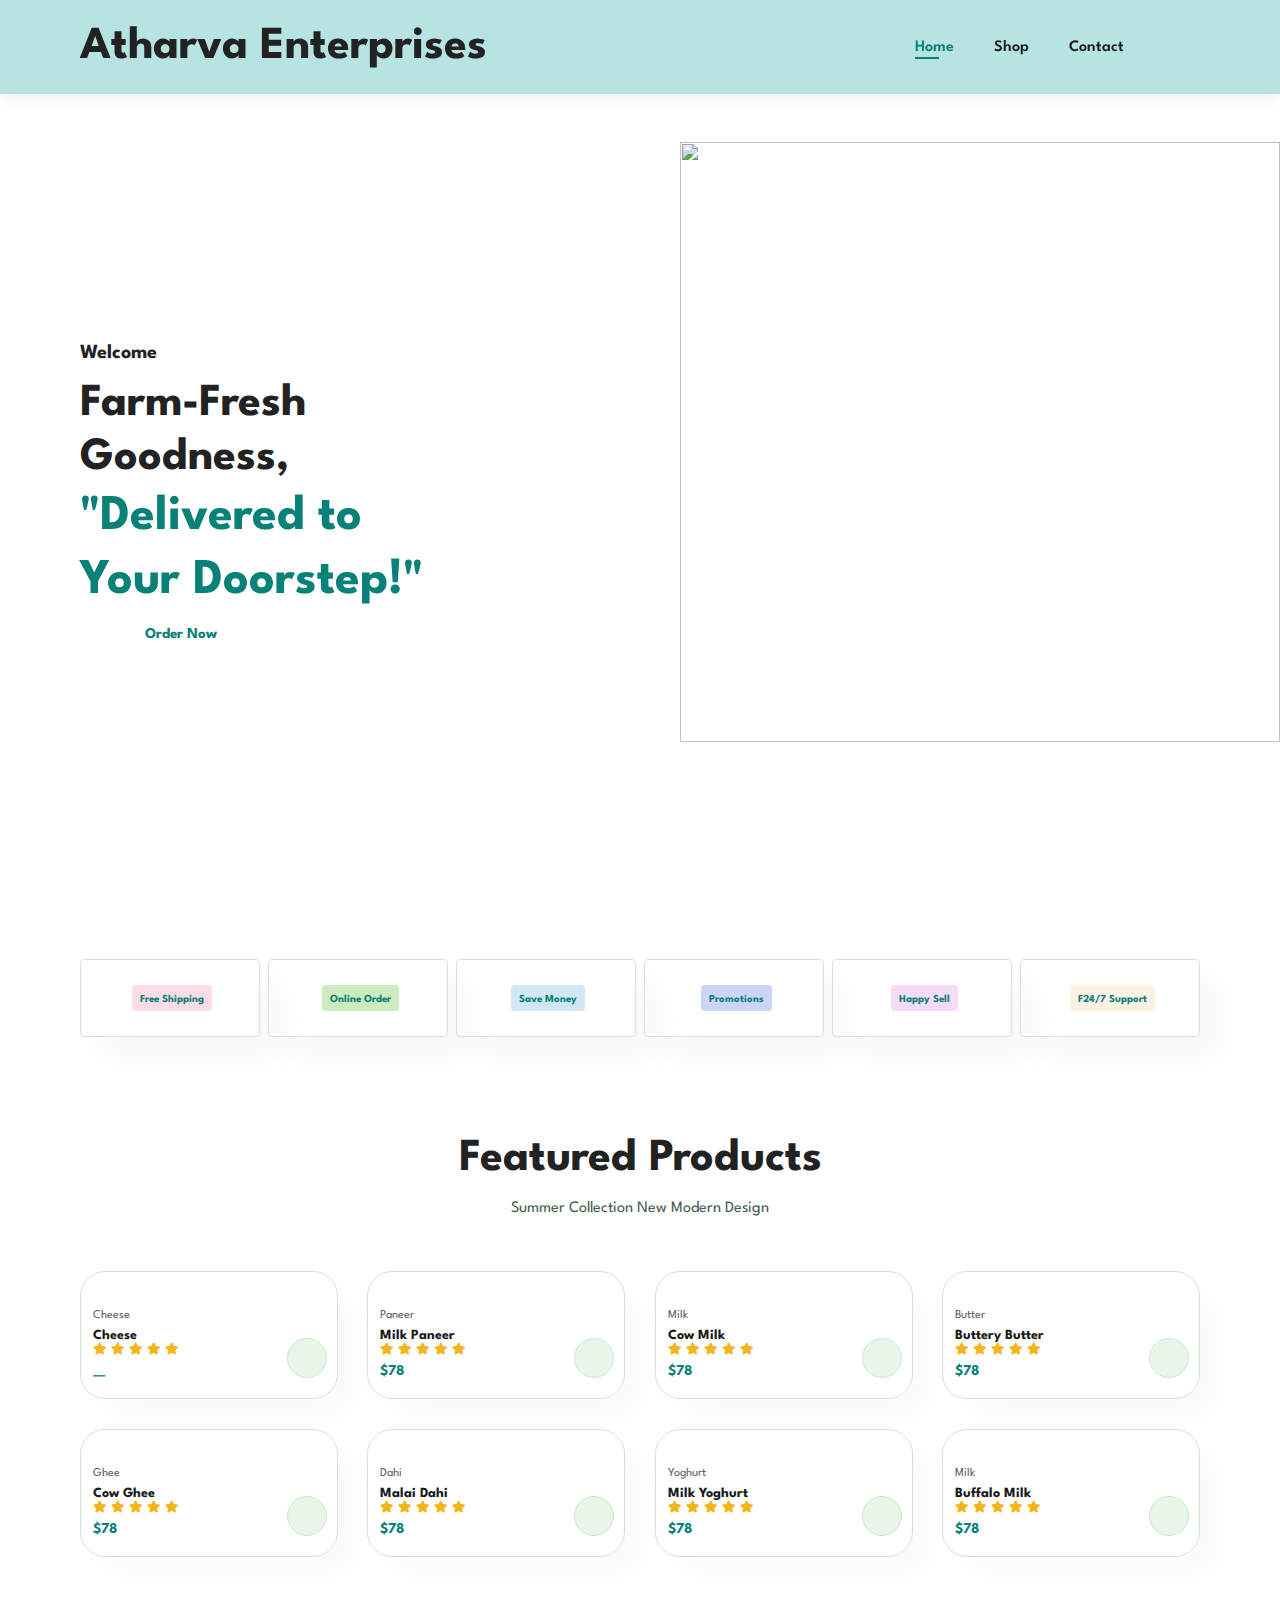
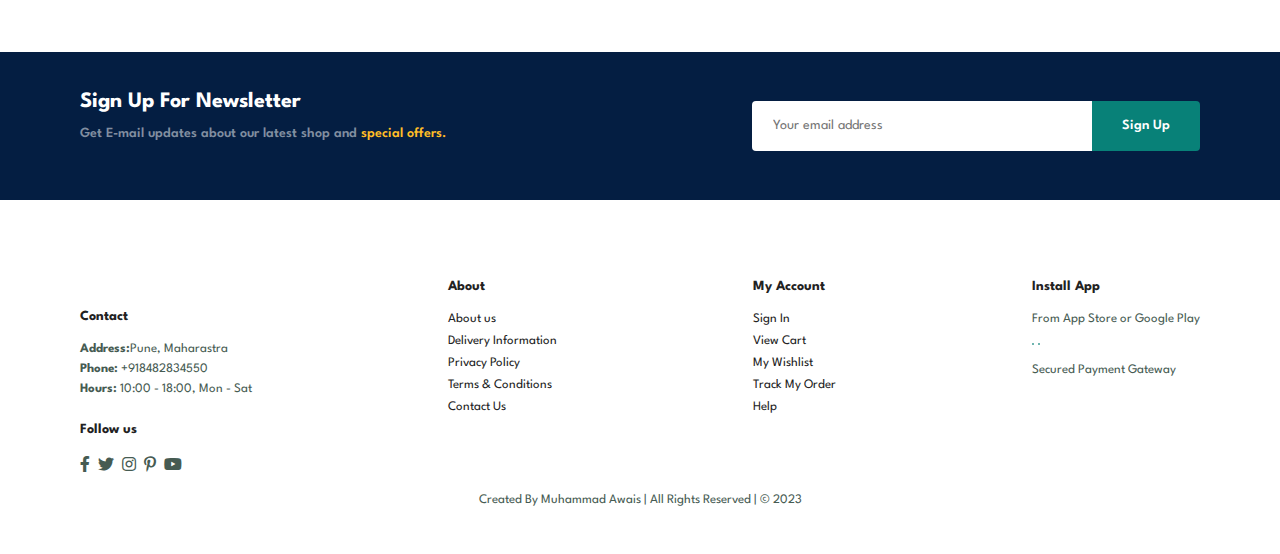
==== index.html @ 52afdf2f "Add files via upload" ====
<!DOCTYPE html>
<html lang="en">
<head>
    <meta charset="UTF-8">
    <meta http-equiv="X-UA-Compatible" content="IE=edge">
    <meta name="viewport" content="width=device-width, initial-scale=1.0">
    <title>e-commerce website</title>

    <!-- font-awesome cdn link -->
    <link rel="stylesheet" href="https://pro.fontawesome.com/releases/v5.10.0/css/all.css"/>

    <!-- custom css file link -->
    <link rel="stylesheet" href="style.css">

</head>
<body>
    
    <section id="header">
        <!-- <a href="#"><img src="images/logo.png" class="logo" alt=""></a> -->
        <h2>Atharva Enterprises</h2>
        <div>
            <ul id="navbar">
                <li><a class="active" href="index.html">Home</a></li>
                <li><a href="shop.html">Shop</a></li>
                <!-- <li><a href="blog.html">Blog</a></li>
                <li><a href="about.html">About</a></li> -->
                <li><a href="contact.html">Contact</a></li>
                <li id="lg-bag"><a href="cart.html"><i class="far fa-shopping-bag"></i></a></li>
                <a href="#" id="close"><i class="far fa-times"></i></a>
            </ul>
        </div>
        <div id="mobile">
            <a href="cart.html"><i class="far fa-shopping-bag"></i></a>
            <i id="bar" class="fas fa-outdent"></i>
        </div>
    </section>

    <section id="hero">
        <div class="hero-content">
            <h4>Welcome</h4>
            <h2>Farm-Fresh Goodness,</h2>
            <h1>"Delivered to Your Doorstep!"</h1>
            <!-- <p>Save more with coupons & up to 70% off!</p> -->
            <a href="contact.html">
                <button>Order Now</button>
            </a>
        </div>
        <div class="hero-image">
            <img src="images/products/cow-sticker2.png" alt="">
        </div>

    </section>

    <section id="feature" class="section-p1">
        <div class="fe-box">
            <img src="images/features/f1.png" alt="">
            <h6>Free Shipping</h6>
        </div>
        <div class="fe-box">
            <img src="images/features/f2.png" alt="">
            <h6>Online Order</h6>
        </div>
        <div class="fe-box">
            <img src="images/features/f3.png" alt="">
            <h6>Save Money</h6>
        </div>
        <div class="fe-box">
            <img src="images/features/f4.png" alt="">
            <h6>Promotions</h6>
        </div>
        <div class="fe-box">
            <img src="images/features/f5.png" alt="">
            <h6>Happy Sell</h6>
        </div>
        <div class="fe-box">
            <img src="images/features/f6.png" alt="">
            <h6>F24/7 Support</h6>
        </div>
    </section>

    <section id="product1" class="section-p1">
        <h2>Featured Products</h2>
        <p>Summer Collection New Modern Design</p>
        <div class="pro-container">
            <div class="pro">
                <img src="images/products/chees3.jpg" alt="">
                <div class="des">
                    <span>Cheese</span>
                    <h5>Cheese</h5>
                    <div class="star">
                        <i class="fas fa-star"></i>
                        <i class="fas fa-star"></i>
                        <i class="fas fa-star"></i>
                        <i class="fas fa-star"></i>
                        <i class="fas fa-star"></i>
                    </div>
                    <h4>__</h4>
                </div>
                <a href="#"><i class="fas fa-shopping-cart cart"></i></a>
            </div>
            <div class="pro">
                <img src="images/products/panner.jpg" alt="">
                <div class="des">
                    <span>Paneer</span>
                    <h5>Milk Paneer</h5>
                    <div class="star">
                        <i class="fas fa-star"></i>
                        <i class="fas fa-star"></i>
                        <i class="fas fa-star"></i>
                        <i class="fas fa-star"></i>
                        <i class="fas fa-star"></i>
                    </div>
                    <h4>$78</h4>
                </div>
                <a href="#"><i class="fas fa-shopping-cart cart"></i></a>
            </div>
            <div class="pro">
                <img src="images/products/milk-1.jpg" alt="">
                <div class="des">
                    <span>Milk</span>
                    <h5>Cow Milk</h5>
                    <div class="star">
                        <i class="fas fa-star"></i>
                        <i class="fas fa-star"></i>
                        <i class="fas fa-star"></i>
                        <i class="fas fa-star"></i>
                        <i class="fas fa-star"></i>
                    </div>
                    <h4>$78</h4>
                </div>
                <a href="#"><i class="fas fa-shopping-cart cart"></i></a>
            </div>
            <div class="pro">
                <img src="images/products/butter1.jpg" alt="">
                <div class="des">
                    <span>Butter</span>
                    <h5>Buttery Butter</h5>
                    <div class="star">
                        <i class="fas fa-star"></i>
                        <i class="fas fa-star"></i>
                        <i class="fas fa-star"></i>
                        <i class="fas fa-star"></i>
                        <i class="fas fa-star"></i>
                    </div>
                    <h4>$78</h4>
                </div>
                <a href="#"><i class="fas fa-shopping-cart cart"></i></a>
            </div>
            <div class="pro">
                <img src="images/products/ghee2.jpg" alt="">
                <div class="des">
                    <span>Ghee</span>
                    <h5>Cow Ghee</h5>
                    <div class="star">
                        <i class="fas fa-star"></i>
                        <i class="fas fa-star"></i>
                        <i class="fas fa-star"></i>
                        <i class="fas fa-star"></i>
                        <i class="fas fa-star"></i>
                    </div>
                    <h4>$78</h4>
                </div>
                <a href="#"><i class="fas fa-shopping-cart cart"></i></a>
            </div>
            <div class="pro">
                <img src="images/products/dahi1.jpg" alt="">
                <div class="des">
                    <span>Dahi</span>
                    <h5>Malai Dahi</h5>
                    <div class="star">
                        <i class="fas fa-star"></i>
                        <i class="fas fa-star"></i>
                        <i class="fas fa-star"></i>
                        <i class="fas fa-star"></i>
                        <i class="fas fa-star"></i>
                    </div>
                    <h4>$78</h4>
                </div>
                <a href="#"><i class="fas fa-shopping-cart cart"></i></a>
            </div>
            <div class="pro">
                <img src="images/products/yohurt.jpg" alt="">
                <div class="des">
                    <span>Yoghurt</span>
                    <h5>Milk Yoghurt</h5>
                    <div class="star">
                        <i class="fas fa-star"></i>
                        <i class="fas fa-star"></i>
                        <i class="fas fa-star"></i>
                        <i class="fas fa-star"></i>
                        <i class="fas fa-star"></i>
                    </div>
                    <h4>$78</h4>
                </div>
                <a href="#"><i class="fas fa-shopping-cart cart"></i></a>
            </div>
            <div class="pro">
                <img src="images/products/milk-4.jpg" alt="">
                <div class="des">
                    <span>Milk</span>
                    <h5>Buffalo Milk</h5>
                    <div class="star">
                        <i class="fas fa-star"></i>
                        <i class="fas fa-star"></i>
                        <i class="fas fa-star"></i>
                        <i class="fas fa-star"></i>
                        <i class="fas fa-star"></i>
                    </div>
                    <h4>$78</h4>
                </div>
                <a href="#"><i class="fas fa-shopping-cart cart"></i></a>
            </div>
        </div>
    </section>


    <!-- <section id="product1" class="section-p1">
        <h2>New Arrivals</h2>
        <p>Summer Collection New Modern Design</p>
        <div class="pro-container">
            <div class="pro">
                <img src="images/products/n1.jpg" alt="">
                <div class="des">
                    <span>adidas</span>
                    <h5>Cartoon Astronaut T-Shirts</h5>
                    <div class="star">
                        <i class="fas fa-star"></i>
                        <i class="fas fa-star"></i>
                        <i class="fas fa-star"></i>
                        <i class="fas fa-star"></i>
                        <i class="fas fa-star"></i>
                    </div>
                    <h4>$78</h4>
                </div>
                <a href="#"><i class="fas fa-shopping-cart cart"></i></a>
            </div>
            <div class="pro">
                <img src="images/products/n2.jpg" alt="">
                <div class="des">
                    <span>adidas</span>
                    <h5>Cartoon Astronaut T-Shirts</h5>
                    <div class="star">
                        <i class="fas fa-star"></i>
                        <i class="fas fa-star"></i>
                        <i class="fas fa-star"></i>
                        <i class="fas fa-star"></i>
                        <i class="fas fa-star"></i>
                    </div>
                    <h4>$78</h4>
                </div>
                <a href="#"><i class="fas fa-shopping-cart cart"></i></a>
            </div>
            <div class="pro">
                <img src="images/products/n3.jpg" alt="">
                <div class="des">
                    <span>adidas</span>
                    <h5>Cartoon Astronaut T-Shirts</h5>
                    <div class="star">
                        <i class="fas fa-star"></i>
                        <i class="fas fa-star"></i>
                        <i class="fas fa-star"></i>
                        <i class="fas fa-star"></i>
                        <i class="fas fa-star"></i>
                    </div>
                    <h4>$78</h4>
                </div>
                <a href="#"><i class="fas fa-shopping-cart cart"></i></a>
            </div>
            <div class="pro">
                <img src="images/products/n4.jpg" alt="">
                <div class="des">
                    <span>adidas</span>
                    <h5>Cartoon Astronaut T-Shirts</h5>
                    <div class="star">
                        <i class="fas fa-star"></i>
                        <i class="fas fa-star"></i>
                        <i class="fas fa-star"></i>
                        <i class="fas fa-star"></i>
                        <i class="fas fa-star"></i>
                    </div>
                    <h4>$78</h4>
                </div>
                <a href="#"><i class="fas fa-shopping-cart cart"></i></a>
            </div>
            <div class="pro">
                <img src="images/products/n5.jpg" alt="">
                <div class="des">
                    <span>adidas</span>
                    <h5>Cartoon Astronaut T-Shirts</h5>
                    <div class="star">
                        <i class="fas fa-star"></i>
                        <i class="fas fa-star"></i>
                        <i class="fas fa-star"></i>
                        <i class="fas fa-star"></i>
                        <i class="fas fa-star"></i>
                    </div>
                    <h4>$78</h4>
                </div>
                <a href="#"><i class="fas fa-shopping-cart cart"></i></a>
            </div>
            <div class="pro">
                <img src="images/products/n6.jpg" alt="">
                <div class="des">
                    <span>adidas</span>
                    <h5>Cartoon Astronaut T-Shirts</h5>
                    <div class="star">
                        <i class="fas fa-star"></i>
                        <i class="fas fa-star"></i>
                        <i class="fas fa-star"></i>
                        <i class="fas fa-star"></i>
                        <i class="fas fa-star"></i>
                    </div>
                    <h4>$78</h4>
                </div>
                <a href="#"><i class="fas fa-shopping-cart cart"></i></a>
            </div>
            <div class="pro">
                <img src="images/products/n7.jpg" alt="">
                <div class="des">
                    <span>adidas</span>
                    <h5>Cartoon Astronaut T-Shirts</h5>
                    <div class="star">
                        <i class="fas fa-star"></i>
                        <i class="fas fa-star"></i>
                        <i class="fas fa-star"></i>
                        <i class="fas fa-star"></i>
                        <i class="fas fa-star"></i>
                    </div>
                    <h4>$78</h4>
                </div>
                <a href="#"><i class="fas fa-shopping-cart cart"></i></a>
            </div>
            <div class="pro">
                <img src="images/products/n8.jpg" alt="">
                <div class="des">
                    <span>adidas</span>
                    <h5>Cartoon Astronaut T-Shirts</h5>
                    <div class="star">
                        <i class="fas fa-star"></i>
                        <i class="fas fa-star"></i>
                        <i class="fas fa-star"></i>
                        <i class="fas fa-star"></i>
                        <i class="fas fa-star"></i>
                    </div>
                    <h4>$78</h4>
                </div>
                <a href="#"><i class="fas fa-shopping-cart cart"></i></a>
            </div>
        </div>
    </section> -->

    <!-- <section id="sm-banner" class="section-p1">
        <div class="banner-box">
            <h4>crazy deals</h4>
            <h2>buy 1 get 1 free</h2>
            <span>The best classic dress is on sale at cara</span>
            <button class="white">Learn more</button>
        </div>
        <div class="banner-box">
            <h4>spring/summer</h4>
            <h2>upcoming season</h2>
            <span>The best classic dress is on sale at cara</span>
            <button class="white">Collection</button>
        </div>
    </section>

    <section id="banner3">
        <div class="banner-box">
            <h2>SEASONAL SALE</h2>
            <h3>Winter Collection -50% OFF</h3>
        </div>
        <div class="banner-box">
            <h2>NEW FOOTWEAR COLLECTION</h2>
            <h3>Spring / Summer 2023</h3>
        </div>
        <div class="banner-box">
            <h2>T-SHIRTS</h2>
            <h3>New Trendy Prints</h3>
        </div>
    </section> -->

    <section id="newsletter" class="section-p1 section-m1">
        <div class="newstext">
            <h4>Sign Up For Newsletter</h4>
            <p>Get E-mail updates about our latest shop and <span>special offers.</span></p>
        </div>
        <div class="form">
            <input type="text" placeholder="Your email address">
            <button class="normal">Sign Up</button>
        </div>
    </section>

    <footer class="section-p1">
        <div class="col">
            <img class="logo" src="images/logo.png" alt="">
            <h4>Contact</h4>
            <p><strong>Address:</strong>Pune, Maharastra</p>
            <p><strong>Phone:</strong> +918482834550</p>
            <p><strong>Hours:</strong> 10:00 - 18:00, Mon - Sat</p>
            <div class="follow">
                <h4>Follow us</h4>
                <div class="icon">
                    <i class="fab fa-facebook-f"></i>
                    <i class="fab fa-twitter"></i>
                    <i class="fab fa-instagram"></i>
                    <i class="fab fa-pinterest-p"></i>
                    <i class="fab fa-youtube"></i>
                </div>
            </div>
        </div>
        <div class="col">
            <h4>About</h4>
            <a href="#">About us</a>
            <a href="#">Delivery Information</a>
            <a href="#">Privacy Policy</a>
            <a href="#">Terms & Conditions</a>
            <a href="#">Contact Us</a>
        </div>
        <div class="col">
            <h4>My Account</h4>
            <a href="#">Sign In</a>
            <a href="#">View Cart</a>
            <a href="#">My Wishlist</a>
            <a href="#">Track My Order</a>
            <a href="#">Help</a>
        </div>
        <div class="col install">
            <h4>Install App</h4>
            <p>From App Store or Google Play</p>
            <div class="row">
                <img src="images/pay/app.jpg" alt="">
                <img src="images/pay/play.jpg" alt="">
            </div>
            <p>Secured Payment Gateway</p>
            <img src="images/pay/pay.png" alt="">
        </div>
        <div class="copyright">
            <p>Created By Muhammad Awais | All Rights Reserved | &#169; 2023</p>
        </div>
    </footer>

    <!-- javascript script file link -->
    <script src="script.js"></script>
</body>
</html>
---- style.css ----
@import url('https://fonts.googleapis.com/css2?family=Spartan:wght@100;200;300;400;500;600;700;800;900&display=swap');

* {
    margin: 0;
    padding: 0;
    box-sizing: border-box;
    font-family: 'Spartan',sans-serif;
}

h1 {
    font-size: 50px;
    line-height: 64px;
    color: #222;
}

h2 {
    font-size: 46px;
    line-height: 54px;
    color: #222;
}

h4 {
    font-size: 20px;
    color: #222;
}

h6 {
    font-weight: 700;
    font-size: 12x;
}

p {
    font-size: 16px;
    color: #465b52;
    margin: 15px 0 20px 0;
}

.section-p1 {
    padding: 40px 80px;
}

.section-m1 {
    margin: 40px 0;
}

button.normal {
    font-size: 14px;
    font-weight: 600;
    padding: 15px 30px;
    color: #000;
    background-color: #fff;
    border-radius: 4px;
    cursor: pointer;
    border: none;
    outline: none;
    transition: 0.2s ease;
}

button.white {
    font-size: 13px;
    font-weight: 600;
    padding: 11px 18px;
    color: #fff;
    background-color: transparent;
    cursor: pointer;
    border: 1px solid #fff;
    outline: none;
    transition: 0.2s ease;
}

body {
    width: 100%;
}

/* Header Start */

#header {
    display: flex;
    align-items: center;
    justify-content: space-between;
    padding: 20px 80px;
    /* background: #E3E6F3; */
    background: #b7e3e3;
    box-shadow: 0 5px 15px rgba(0, 0, 0, 0.06);
    z-index: 999;
    position: sticky;
    top: 0;
}

#navbar {
    display: flex;
    align-items: center;
    justify-content: center;
}

#navbar li {
    list-style: none;
    padding: 0 20px;
    position: relative;
}

#navbar li a {
    text-decoration: none;
    font-size: 16px;
    font-weight: 600;
    color: #1a1a1a;
    transition: 0.3s ease; 
}

#navbar li a:hover,
#navbar li a.active {
    color: #088178;
}

#navbar li a:hover::after,
#navbar li a.active::after {
    content: "";
    width: 30%;
    height: 2px;
    background: #088178;
    position: absolute;
    bottom: -4px;
    left: 20px;
}

#close {
    display: none;
}

#mobile {
    display: none;
    align-items: center;
}

/* Home Page */
#hero{
    display: flex;
}

.hero-content {
    /* background-image: url(images/products/cow-sticker2.png); */
    width: 50%;
    height: 90vh;
    background-size: cover;
    background-position: top 25% right 0;
    /* margin-left: 50%; */
    padding: 0 80px;
    display: flex;
    flex-direction: column;
    align-items: flex-start;
    justify-content: center;
}
.hero-image{
    width: 50%;
    margin-top: 3rem;
    margin-left: 10%;
    display: flex;
}
.hero-image img{
    width: 600px;
    height: 600px;
}

#hero h4 {
    padding-bottom: 15px;
}

#hero h1 {
    color: #088178;
}

#hero button {
    background-image: url(images/button.png);
    background-color: transparent;
    color: #088178;
    border: 0;
    padding: 14px 80px 14px 65px;
    background-repeat: no-repeat;
    cursor: pointer;
    font-weight: 700;
    font-size: 15px;
}

#hero button:hover{
    color:#000;
}

#feature {
    display: flex;
    align-items: center;
    justify-content: space-between;
    flex-wrap: wrap;
}

#feature .fe-box {
    width: 180px;
    text-align: center;
    padding: 25px 15px;
    box-shadow: 20px 20px 34px rgba(0, 0, 0, 0.03);
    border: 1px solid #cce7d0;
    border-radius: 4px;
    margin: 15px 0;
}

#feature .fe-box:hover {
    box-shadow: 10px 10px 54px rgba(70, 62, 221, 0.1);
}

#feature .fe-box img{
    width: 100%;
    margin-bottom: 10px;
}

#feature .fe-box h6 {
    display: inline-block;
    padding: 9px 8px 6px 8px;
    line-height: 1;
    border-radius: 4px;
    color: #088178;
    background-color: #fddde4;
}

#feature .fe-box:nth-child(2) h6 {
    background-color: #cdebbc;
}

#feature .fe-box:nth-child(3) h6 {
    background-color: #d1e8f2;
}

#feature .fe-box:nth-child(4) h6 {
    background-color: #cdd4f8;
}

#feature .fe-box:nth-child(5) h6 {
    background-color: #f6dbf6;
}

#feature .fe-box:nth-child(6) h6 {
    background-color: #fff2e5;
}

#product1 {
    text-align: center;
}

#product1 .pro-container {
    display: flex;
    justify-content: space-between;
    padding-top: 20px;
    flex-wrap: wrap;
}

#product1 .pro {
    width: 23%;
    min-width: 250px;
    padding: 10px 12px;
    border: 1px solid #cce7d0;
    border-radius: 25px;
    cursor: pointer;
    box-shadow: 20px 20px 30px rgba(0, 0, 0, 0.02);
    margin: 15px 0;
    transition: 0.2s ease;
    position: relative;
}

#product1 .pro:hover {
    box-shadow: 20px 20px 30px rgba(0, 0, 0, 0.06);
}

#product1 .pro img {
    width: 100%;
    border-radius: 20px;   
}

#product1 .pro .des {
    text-align: start;
    padding: 10px 0;
}

#product1 .pro .des span {
    color: #606063;
    font-size: 12px;
}

#product1 .pro .des h5 {
    padding-top: 7px;
    color: #1a1a1a;
    font-size: 14px;
}

#product1 .pro .des i {
    font-size: 12px;
    color: rgb(243, 181, 25);
}

#product1 .pro .des h4 {
    padding-top: 7px;
    font-size: 15px;
    font-weight: 700;
    color: #088178;
}

#product1 .pro .cart {
    width: 40px;
    height: 40px;
    line-height: 40px;
    border-radius: 50px;
    background-color: #e8f6ea;
    font-weight: 500;
    color: #088178;
    border: 1px solid #cce7d0;
    position: absolute;
    bottom: 20px;
    right: 10px;
}

#banner {
    display: flex;
    flex-direction: column;
    justify-content: center;
    align-items: center;
    text-align: center;
    background-image: url(images/banner/b2.jpg);
    background-size: cover;
    background-position: center;
    width: 100%;
    height: 40vh;
}

#banner h4 {
    color: #fff;
    font-size: 16px;
}

#banner h2 {
    color: #fff;
    font-size: 30px;
    padding: 10px 0;
}

#banner h2 span {
    color: #ef3636;
}

#banner button:hover {
    background-color: #088178;
    color: #fff;
}

#sm-banner {
    display: flex;
    justify-content: space-between;
    flex-wrap: wrap;
}

#sm-banner .banner-box {
    display: flex;
    flex-direction: column;
    justify-content: center;
    align-items: flex-start;
    text-align: center;
    background-image: url(images/banner/b17.jpg);
    background-size: cover;
    background-position: center;
    min-width: 850px;
    height: 50vh;
    padding: 30px;
}

#sm-banner h4{
    color: #fff;
    font-size: 20px;
    font-weight: 300;
}

#sm-banner h2 {
    color: #fff;
    font-size: 28px;
    font-weight: 800;
}

#sm-banner span  {
    color: #fff;
    font-size: 14px;
    font-weight: 500;
    padding-bottom: 15px;
}

#sm-banner .banner-box:hover button{
    background-color: #088178;
    border: 1px solid #088178;
}

#sm-banner .banner-box:nth-child(2) {
    background-image: url(images/banner/b10.jpg);
}

#banner3 .banner-box {
    display: flex;
    flex-direction: column;
    justify-content: center;
    align-items: flex-start;
    text-align: center;
    background-image: url(images/banner/b7.jpg);
    background-size: cover;
    background-position: center;
    min-width: 30%;
    height: 30vh;
    padding: 30px;
    margin-bottom: 20px;
}

#banner3 .banner-box:nth-child(2) {
    background-image: url(images/banner/b4.jpg);
}

#banner3 .banner-box:nth-child(3) {
    background-image: url(images/banner/b18.jpg);
}

#banner3 {
    display: flex;
    justify-content: space-between;
    flex-wrap: wrap;
    padding: 0 80px;   
}

#banner3 h2 {
    color: #fff;
    font-weight: 900;
    font-size: 22px;
}

#banner3 h3 {
    color: #ec544e;
    font-weight: 800;
    font-size: 15px;
}

#newsletter {
    display: flex;
    justify-content: space-between;
    align-items: center;
    flex-wrap: wrap;
    background-image: url(images/banner/b14.png);
    background-repeat: no-repeat;
    background-position: 20% 30%;
    background-color: #041e42;
}

#newsletter h4 {
    font-size: 22px;
    font-weight: 700;
    color: #fff;
}

#newsletter p {
    font-size: 14px;
    font-weight: 600;
    color: #818EA0;
}

#newsletter p span{ 
    color: #ffbd27;
}

#newsletter .form {
    display: flex;
    width: 40%;
}

#newsletter input {
    height: 3.125rem;
    padding: 0 1.25rem;
    font-size: 14px;
    width: 100%;
    border: 1px solid transparent;
    border-radius: 4px;
    outline: none;
    border-top-right-radius: 0;
    border-bottom-right-radius: 0;
}

#newsletter button {
    background-color: #088178;
    color: #fff;
    white-space: nowrap;
    border-top-left-radius: 0;
    border-bottom-left-radius: 0;
}

footer {
    display: flex;
    justify-content: space-between;
    flex-wrap: wrap;
}

footer .col {
    display: flex;
    flex-direction: column;
    align-items: flex-start;
    margin-bottom: 20px;
}

footer .logo {
    margin-bottom: 30px;
}

footer h4 {
    font-size: 14px;
    padding-bottom: 20px;
}

footer p {
    font-size: 13px;
    margin: 0 0 8px 0;
}

footer a {
    font-size: 13px;
    text-decoration: none;
    color: #222;
    margin: 0 0 10px 0;
}

footer .follow {
    margin-top: 20px;
}

footer .follow i{
    color: #465b52;
    padding-right: 4px;
    cursor: pointer;
}

footer .install .row img{
    border: 1px solid #088178;
    border-radius: 6px;
    margin: 10px 0 15px 0;
}

footer .follow i:hover,
footer a:hover {
    color: #088178;
}

footer .copyright {
    width: 100%;
    text-align: center;
}

/* Shop Page */

#page-header {
    background-image: url(images/products/milk-2.jpg);
    width: 100%;
    height: 50vh;
    background-size: cover;
    display: flex;
    justify-content: center;
    text-align: center;
    flex-direction: column;
    padding: 14px;
}

#page-header h2,
#page-header p {
    color: #fff;
}

#pagination {
    text-align: center;
}

#pagination a {
    text-decoration: none;
    background-color: #088178;
    padding: 15px 20px;
    border-radius: 4px;
    color: #fff;
    font-weight: 600;
}

#pagination a i {
    font-size: 16px;
    font-weight: 600;
}

/* Single Product Page */

#productdetails {
    display: flex;
    margin-top: 20px;
}

#productdetails .single-pro-image{
    width: 40%;
    margin-right: 50px;
}

.small-image-group {
    display: flex;
    justify-content: space-between;
}

.small-img-col {
    flex-basis: 24%;
    cursor: pointer;
}

#productdetails .single-pro-details {
    width: 50%;
    padding-top: 30px;
}

#productdetails .single-pro-details h4 {
    padding: 40px 0 20px 0;
}

#productdetails .single-pro-details h2 {
    font-size: 26px;
}

#productdetails .single-pro-details select {
    display: block;
    padding: 5px 10px;
    margin-bottom: 10px;
}

#productdetails .single-pro-details input {
    width: 50px;
    height: 47px;
    padding-left: 10px;
    font-size: 16px;
    margin-right: 10px;
}

#productdetails .single-pro-details button {
    background-color: #088178;
    color: #fff;
}

#productdetails .single-pro-details input:focus {
    outline: none;
}

#productdetails .single-pro-details span {
    line-height: 25px;
}

/* Blog Page */

#page-header.blog-header {
    background-image: url(images/banner/b19.jpg);
}

#blog {
    padding: 150px 150px 0 150px;
}

#blog .blog-box {
    display: flex;
    align-items: center;
    width: 100%;
    position: relative;
    padding-bottom: 90px;
}

#blog .blog-img {
    width: 50%;
    margin-right: 40px;
}

#blog img {
    width: 100%;
    height: 300px;
    object-fit: cover;
}

#blog .blog-details {
    width: 50%;
}

#blog .blog-details a {
    text-decoration: none;
    font-size: 11px;
    color: #000;
    font-weight: 700;
    position: relative;
    transition: 0.3s;
}

#blog .blog-details a::after {
    content: "";
    width: 50px;
    height: 1px;
    background-color: #000;
    position: absolute;
    top: 4px;
    right: -60px;
}

#blog .blog-details a:hover {
    color: #088178;
}

#blog .blog-details a:hover::after {
    background-color: #088178;
}

#blog .blog-box h1 {
    position: absolute;
    top: -40px;
    left: 0;
    font-size: 70px;
    font-weight: 700;
    color: #c9cbce;
    z-index: -9;
}

/* About Page */

#page-header.about-header {
    background-image: url(images/about/banner.png);
}

#about-head {
    display: flex;
    align-items: center;
}

#about-head img {
    width: 50%;
    height: auto;
}

#about-head div {
    padding-left: 40px;
}


#about-app {
    text-align: center;
}

#about-app .video {
    width: 70%;
    height: 100%;
    margin: 30px auto 0 auto;
} 

#about-app .video video {
    width: 100%;
    height: 100%;
    border-radius: 20px;
}

/* Contact Page */

#contact-details {
    display: flex;
    align-items: center;
    justify-content: space-between;
}

#contact-details .details {
    width: 40%;
}

#contact-details .details span,
#form-details form span {
    font-size: 12px;
}

#contact-details .details h2,
#form-details form h2 {
    font-size: 26px;
    line-height: 35px;
    padding: 20px 0;
}

#contact-details .details h3 {
    font-size: 16px;
    padding-bottom: 15px;
}

#contact-details .details li {
    list-style: none;
    display: flex;
    padding: 10px 0;
    align-items: center;
}

#contact-details .details li i {
    font-size: 14px;
    padding-right: 22px;
}

#contact-details .details li p {
    margin: 0;
    font-size: 14px;
}

#contact-details .map {
    width: 55%;
    height: 400px;
}

#contact-details .map iframe {
    width: 100%;
    height: 100%;
}

#form-details {
    display: flex;
    justify-content: space-between;
    margin: 30px;
    padding: 80px;
    border: 1px solid #e1e1e1;
}

#form-details form {
    width: 65%;
    display: flex;
    flex-direction: column;
    align-items: flex-start;
}

#form-details form input,
#form-details form textarea {
    width: 100%;
    padding: 12px 15px;
    outline: none;
    margin-bottom: 20px;
    border: 1px solid #e1e1e1;
}

#form-details form button {
    background-color: #088178;
    color: #fff;
}

#form-details .people div {
    padding-bottom: 25px;
    display: flex;
    align-items: flex-start;
}

#form-details .people div img {
    width: 65px;
    height: 65px;
    object-fit: cover;
    margin-right: 15px;
}

#form-details .people div p {
    margin: 0;
    font-size: 13px;
    line-height: 25px;
}

#form-details .people div span {
    display: block;
    color: #000;
    font-size: 16px;
    font-weight: 600;
}

/* Cart Page */

#cart {
    overflow-x: auto;
}

#cart table {
    width: 100%;
    border-collapse: collapse;
    table-layout: fixed;
    white-space: nowrap;
}

#cart table img {
    width: 70px;
}

#cart table td:nth-child(1) {
    width: 100px;
    text-align: center;
}

#cart table td:nth-child(2) {
    width: 150px;
    text-align: center;
}

#cart table td:nth-child(3) {
    width: 250px;
    text-align: center;
}

#cart table td:nth-child(4),
#cart table td:nth-child(5),
#cart table td:nth-child(6) {
    width: 150px;
    text-align: center;
}

#cart table td:nth-child(5) input{
    width: 70px;
    padding: 10px 5px 10px 15px;
}

#cart table thead {
    border: 1px solid #e2e9e1;
    border-left: none;
    border-right: none;
}

#cart table thead td {
    font-weight: 700;
    text-transform: uppercase;
    font-size: 13px;
    padding: 18px 0;
}

#cart table tbody tr td {
    padding-top: 15px;
}

#cart table tbody td {
    font-size: 13px;
}

#cart-add {
    display: flex;
    flex-wrap: wrap;
    justify-content: space-between;
}

#cart-add .coupon {
    width: 50%;
    margin-bottom: 30px;
}

#cart-add .coupon h3,
#cart-add .subtotal h3 {
    padding-bottom: 15px;
}
 
#cart-add .coupon input {
    padding: 10px 20px;
    outline: none;
    width: 60%;
    margin-right: 10px;
    border: 1px solid #e2e9e1;
}

#cart-add .coupon button,
#cart-add .subtotal button {
    background-color: #088178;
    color: #fff;
    padding: 12px 20px;
}

#cart-add .subtotal {
    width: 50%;
    margin-bottom: 30px;
    border: 1px solid #e2e9e1;
    padding: 30px;
}

#cart-add .subtotal table {
    border-collapse: collapse;
    width: 100%;
    margin-bottom: 20px;
}

#cart-add .subtotal table td {
    width: 50%;
    border: 1px solid #e2e9e1;
    padding: 10px;
    font-size: 13px;
}

/* Media Query */

@media (max-width: 799px) {
    .section-p1 {
        padding: 40px 40px;
    } 

    #navbar {
        display: flex;
        flex-direction: column;
        align-items: flex-start;
        justify-content: flex-start;
        position: fixed;
        top: 0;
        right: -300px;
        height: 100vh;
        width: 300px;
        background-color: #E3E6F3;
        box-shadow: 0 40px 60px rgba(0, 0, 0, 0.1);
        padding: 80px 0 0 10px;
        transition: 0.3s;
    }

    #navbar.active {
        right: 0px;
    }

    #navbar li {
        margin-bottom: 25px;
    }

    #mobile {
        display: flex;
        align-items: center;
    }

    #mobile i {
        color: #1a1a1a;
        font-size: 24px;
        padding-left: 20px;
    }

    #close {
        display: initial;
        position: absolute;
        top: 30px;
        left: 30px;
        color: #222;
        font-size: 24px;
    }

    #lg-bag {
        display: none;
    }

    #hero {
        height: 70vh;
        padding: 0 80px;
        background-position: top 30% right 30%;
    }

    #feature {
        justify-content: center;
    }

    #feature .fe-box {
        margin: 15px 15px;
    }

    #product1 .pro-container {
        justify-content: center;
    }

    #product1 .pro {
        margin: 15px;
    }

    #banner {
        height: 20vh;
    }

    #sm-banner .banner-box {
        min-height: 100%;
        height: 30vh;
    }

    #banner3 {
        padding: 0 40px;
    }

    #banner3 .banner-box {
        width: 28%;
    }

    #newsletter .form {
        width: 70%;
    }

    /* Contact Page */

    #form-details {
        padding: 40px;
    }

    #form-details form {
        width: 50%;
    }
}

@media (max-width: 477px) {
    .section-p1 {
        padding: 20px;
    }

    #header {
        padding: 10px 30px;
    }

    h1 {
        font-size: 38px;
    }

    h2 {
        font-size: 32px;
    }

    #hero {
        padding: 0 20px;
        background-position: 55%;
    }

    #feature {
        justify-content: space-between;
    }

    #feature .fe-box {
        width: 155px;
        margin: 0 0 15px 0;
    }

    #product .pro {
        width: 100%;
    }
    
    #banner {
        height: 40vh;
    }

    #sm-banner .banner-box {
        height: 40vh;
        margin-bottom: 20px;
    }

    #banner3 {
        padding: 0 20px;
    }

    #banner3 .banner-box {
        width: 100%;
    }

    #newsletter {
        padding: 40px 20px;
    }

    #newsletter .form {
        width: 100%;
    }

    footer .copyright {
        text-align: start;
    }

    /* Single Product */
    #productdetails {
        display: flex;
        flex-direction: column;
    }

    #productdetails .single-pro-image {
        width: 100%;
        margin-right: 0px;
    }

    #productdetails .single-pro-details {
        width: 100%;
    }

    /* Blog Page */
    #blog {
        padding: 100px 20px 0 20px;
    }

    #blog .blog-box {
        display: flex;
        flex-direction: column;
        align-items: flex-start;
    }

    #blog .blog-img {
        width: 100%;
        margin-right: 0px;
        margin-bottom: 30px;
    }

    #blog .blog-details {
        width: 100%;
    }

    /* About Page */
    
    #about-head {
        flex-direction: column;
    }

    #about-head img {
        width: 100%;
        margin-bottom: 20px;
    }

    #about-head div {
        padding-left: 0px;
    }

    #about-app .video {
        width: 100%;
    }

    /* Contact Page */

    #contact-details {
        flex-direction: column;
    }

    #contact-details .details {
        width: 100%;
        margin-bottom: 30px;
    }

    #contact-details .map {
        width: 100%;
    }

    #form-details {
        margin: 10px;
        padding: 30px 10px;
        flex-wrap: wrap;
    }

    #form-details form {
        width: 100%;
        margin-bottom: 30px;
    }

    /* Cart Page */

    #cart-add {
        flex-direction: column;
    }

    #cart-add .coupon {
        width: 100%;
    }

    #cart-add .subtotal {
        width: 100%;
        padding: 20px;
    }
}
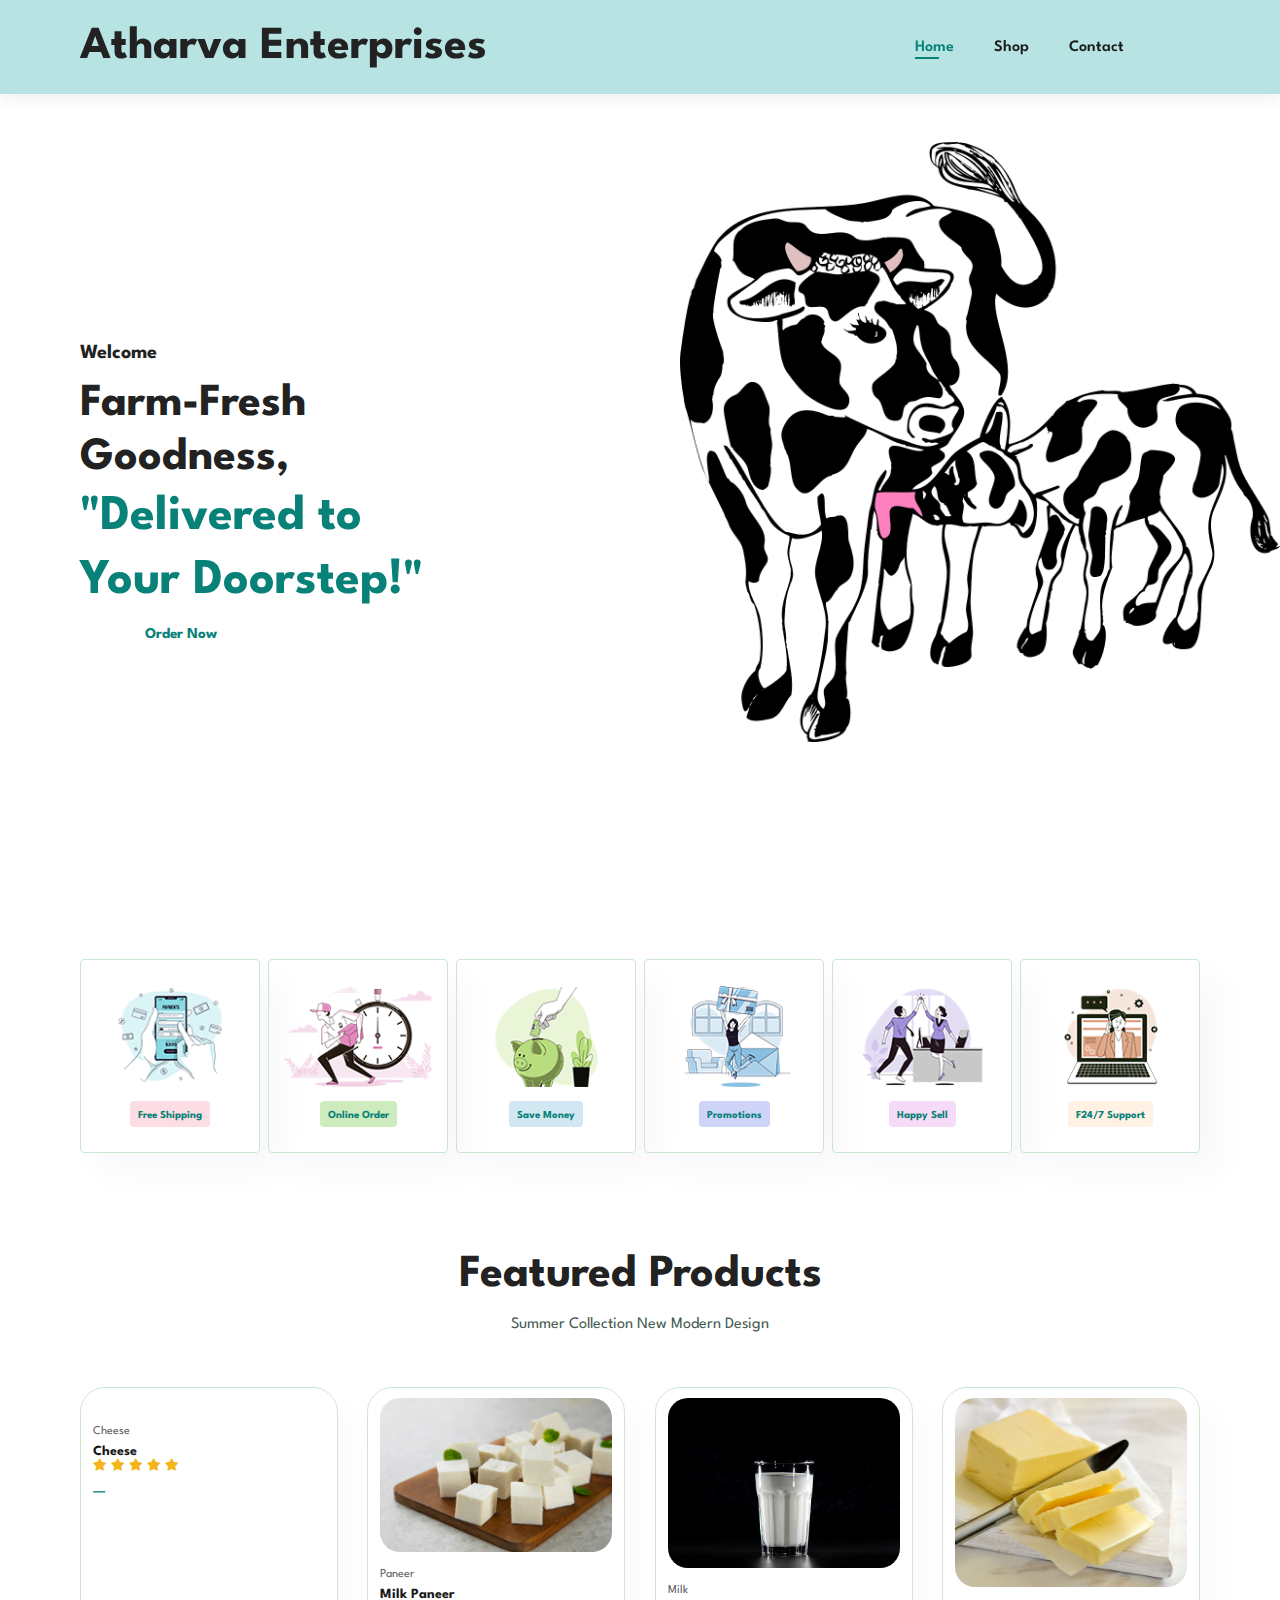
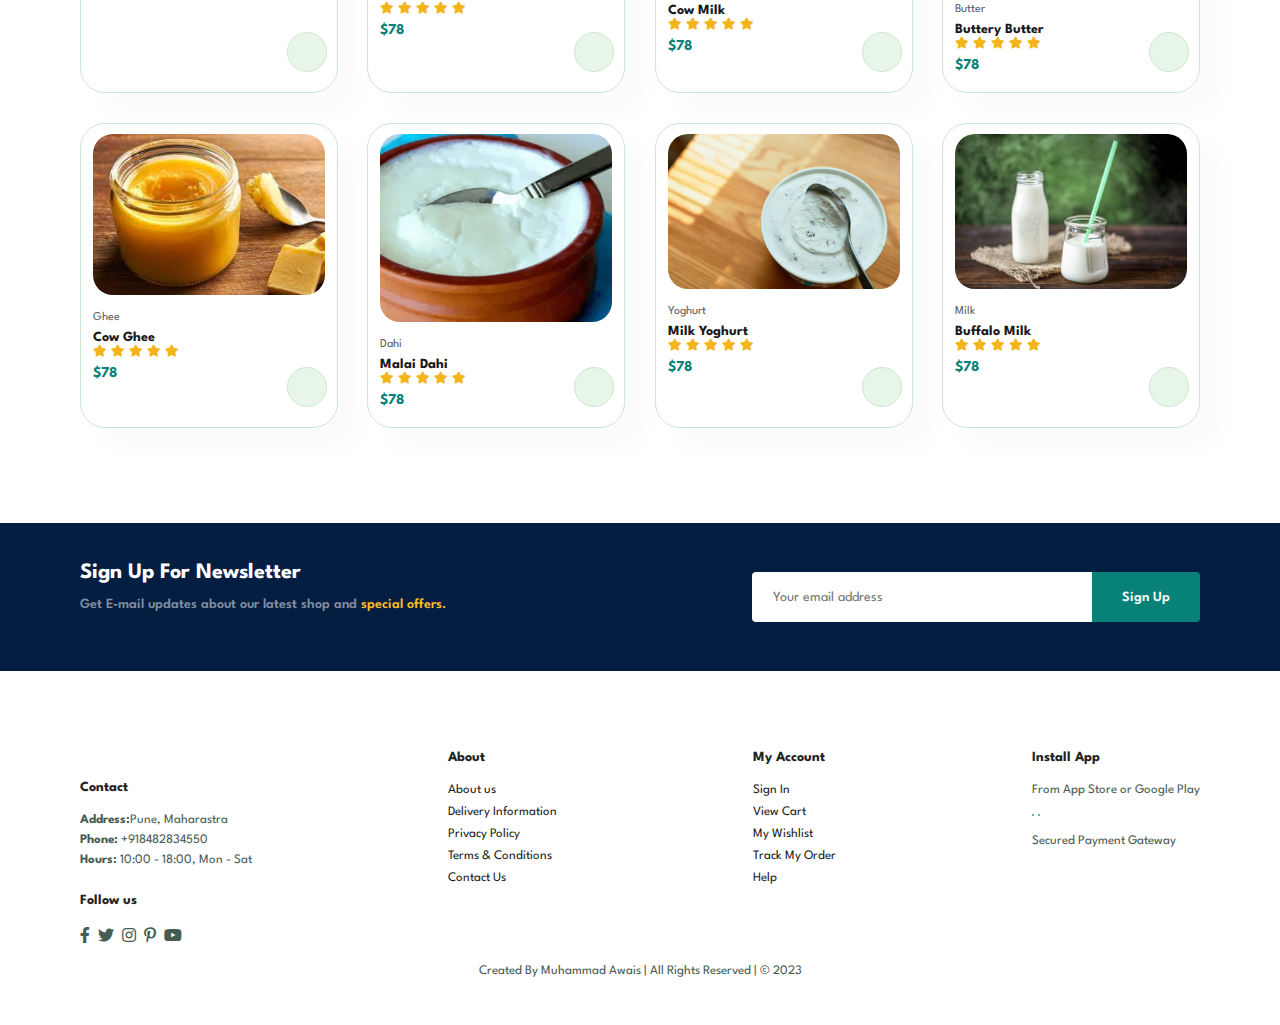
==== commit 0fa4a6cd: "Update index.html" ====
--- a/index.html
+++ b/index.html
@@ -46,34 +46,34 @@
             </a>
         </div>
         <div class="hero-image">
-            <img src="images/products/cow-sticker2.png" alt="">
+            <img src="cow-sticker2.png" alt="">
         </div>
 
     </section>
 
     <section id="feature" class="section-p1">
         <div class="fe-box">
-            <img src="images/features/f1.png" alt="">
+            <img src="f1.png" alt="">
             <h6>Free Shipping</h6>
         </div>
         <div class="fe-box">
-            <img src="images/features/f2.png" alt="">
+            <img src="f2.png" alt="">
             <h6>Online Order</h6>
         </div>
         <div class="fe-box">
-            <img src="images/features/f3.png" alt="">
+            <img src="f3.png" alt="">
             <h6>Save Money</h6>
         </div>
         <div class="fe-box">
-            <img src="images/features/f4.png" alt="">
+            <img src="f4.png" alt="">
             <h6>Promotions</h6>
         </div>
         <div class="fe-box">
-            <img src="images/features/f5.png" alt="">
+            <img src="f5.png" alt="">
             <h6>Happy Sell</h6>
         </div>
         <div class="fe-box">
-            <img src="images/features/f6.png" alt="">
+            <img src="f6.png" alt="">
             <h6>F24/7 Support</h6>
         </div>
     </section>
@@ -83,7 +83,7 @@
         <p>Summer Collection New Modern Design</p>
         <div class="pro-container">
             <div class="pro">
-                <img src="images/products/chees3.jpg" alt="">
+                <img src="chees3.jpg" alt="">
                 <div class="des">
                     <span>Cheese</span>
                     <h5>Cheese</h5>
@@ -99,7 +99,7 @@
                 <a href="#"><i class="fas fa-shopping-cart cart"></i></a>
             </div>
             <div class="pro">
-                <img src="images/products/panner.jpg" alt="">
+                <img src="panner.jpg" alt="">
                 <div class="des">
                     <span>Paneer</span>
                     <h5>Milk Paneer</h5>
@@ -115,7 +115,7 @@
                 <a href="#"><i class="fas fa-shopping-cart cart"></i></a>
             </div>
             <div class="pro">
-                <img src="images/products/milk-1.jpg" alt="">
+                <img src="milk-1.jpg" alt="">
                 <div class="des">
                     <span>Milk</span>
                     <h5>Cow Milk</h5>
@@ -131,7 +131,7 @@
                 <a href="#"><i class="fas fa-shopping-cart cart"></i></a>
             </div>
             <div class="pro">
-                <img src="images/products/butter1.jpg" alt="">
+                <img src="butter1.jpg" alt="">
                 <div class="des">
                     <span>Butter</span>
                     <h5>Buttery Butter</h5>
@@ -147,7 +147,7 @@
                 <a href="#"><i class="fas fa-shopping-cart cart"></i></a>
             </div>
             <div class="pro">
-                <img src="images/products/ghee2.jpg" alt="">
+                <img src="ghee2.jpg" alt="">
                 <div class="des">
                     <span>Ghee</span>
                     <h5>Cow Ghee</h5>
@@ -163,7 +163,7 @@
                 <a href="#"><i class="fas fa-shopping-cart cart"></i></a>
             </div>
             <div class="pro">
-                <img src="images/products/dahi1.jpg" alt="">
+                <img src="dahi1.jpg" alt="">
                 <div class="des">
                     <span>Dahi</span>
                     <h5>Malai Dahi</h5>
@@ -179,7 +179,7 @@
                 <a href="#"><i class="fas fa-shopping-cart cart"></i></a>
             </div>
             <div class="pro">
-                <img src="images/products/yohurt.jpg" alt="">
+                <img src="yohurt.jpg" alt="">
                 <div class="des">
                     <span>Yoghurt</span>
                     <h5>Milk Yoghurt</h5>
@@ -195,7 +195,7 @@
                 <a href="#"><i class="fas fa-shopping-cart cart"></i></a>
             </div>
             <div class="pro">
-                <img src="images/products/milk-4.jpg" alt="">
+                <img src="milk-4.jpg" alt="">
                 <div class="des">
                     <span>Milk</span>
                     <h5>Buffalo Milk</h5>
@@ -442,4 +442,4 @@
     <!-- javascript script file link -->
     <script src="script.js"></script>
 </body>
-</html>+</html>
